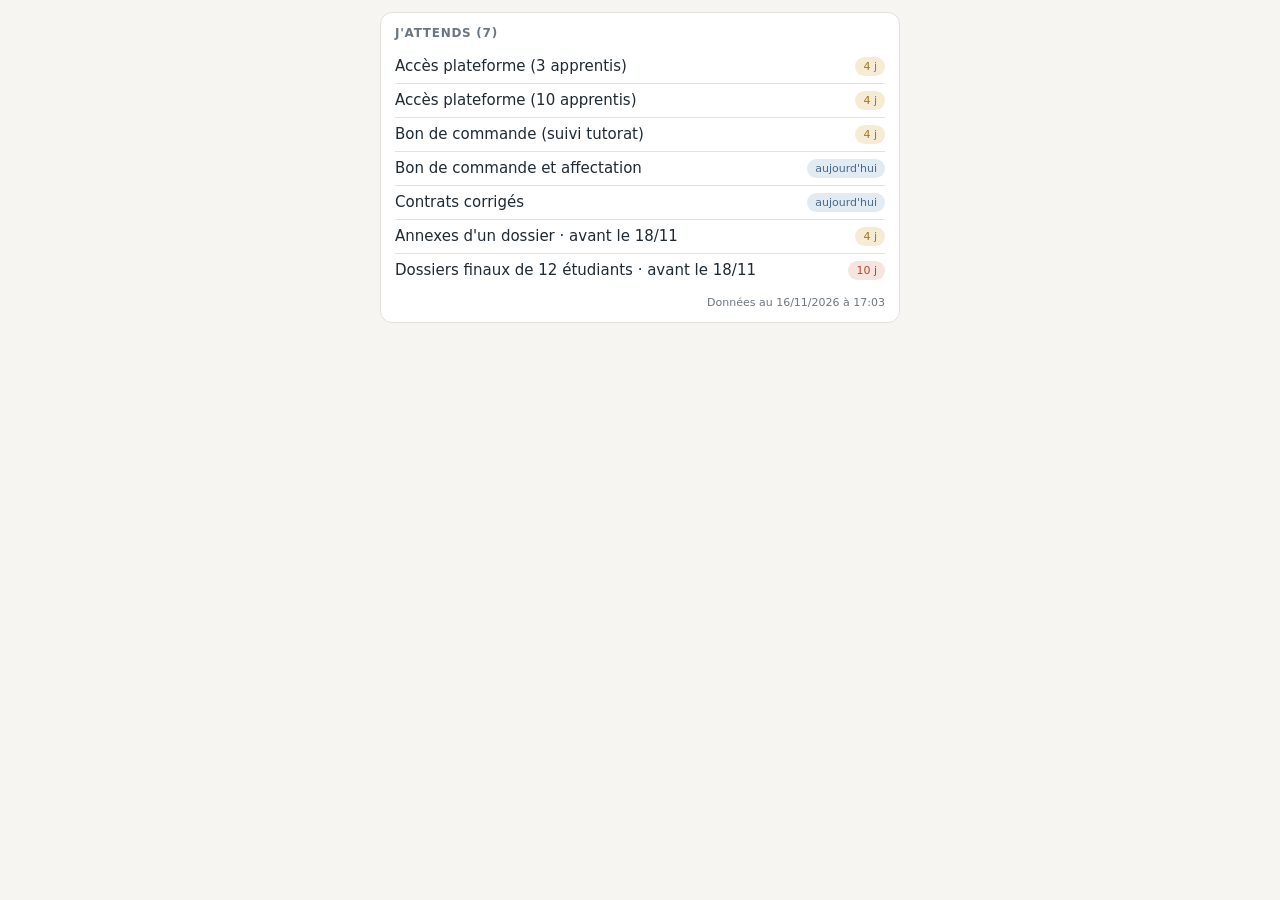
==== attentes.html @ bd523bd6 "Ajoute la page J'attends Co-Authored-By: Claude Sonnet 5.5 <noreply@anthropic.com> Claude-Session: h" ====
<!DOCTYPE html>
<html lang="fr">
<head>
<meta charset="utf-8">
<meta name="viewport" content="width=device-width, initial-scale=1">
<meta name="robots" content="noindex, nofollow">
<title>J'attends</title>
<link rel="stylesheet" href="style.css">
</head>
<body>
<main id="app"></main>
<script src="data-attentes.js"></script>
<script>
const D = window.DATA_ATTENTES;
const age = j => j === 0 ? "aujourd'hui" : j + " j";
const cls = j => j > 7 ? "t-urgent" : j > 3 ? "t-high" : "t-norm";
document.getElementById("app").innerHTML = `
<section class="card">
  <h2>J'attends (${D.items.length})</h2>
  <ul>${D.items.map(i =>
    `<li><span>${i.label}</span><span class="tag ${cls(i.jours)}">${age(i.jours)}</span></li>`).join("")}
  </ul>
  <p class="upd">Données au ${D.updated}</p>
</section>`;
</script>
</body>
</html>
---- style.css ----
:root{
    --bg:#f6f5f1; --card:#ffffff; --ink:#1f2a33; --muted:#6b7680; --line:#e4e1d9;
    --accent:#2f6f5e; --accent-soft:#e3efeb;
    --urgent:#b4452f; --urgent-soft:#f6e4de;
    --warn:#a8741a; --warn-soft:#f6ecd5;
    --wait:#46688a; --wait-soft:#e2eaf2;
  }
  @media (prefers-color-scheme: dark){
    :root{
      --bg:#161b1f; --card:#1f262c; --ink:#e8ebed; --muted:#98a3ab; --line:#2f383f;
      --accent:#6cc2a8; --accent-soft:#1f3a33;
      --urgent:#ef9a86; --urgent-soft:#3a2420;
      --warn:#e5b95c; --warn-soft:#3a3016;
      --wait:#8db3da; --wait-soft:#1f3042;
    }
  }
  *{box-sizing:border-box}
  body{margin:0;background:var(--bg);color:var(--ink);
    font:15px/1.4 system-ui,-apple-system,"Segoe UI",Roboto,sans-serif;padding:12px}
  main{max-width:520px;margin:0 auto;display:grid;gap:10px}
  header h1{font-size:17px;margin:0 0 2px;font-weight:650}
  header p{margin:0;color:var(--muted);font-size:13px}
  .card{background:var(--card);border:1px solid var(--line);border-radius:12px;padding:12px 14px}
  .card h2{font-size:12px;letter-spacing:.06em;text-transform:uppercase;color:var(--muted);margin:0 0 8px;font-weight:600}
  .counters{display:grid;grid-template-columns:repeat(2,1fr);gap:8px}
  .counter{border-radius:10px;padding:10px 12px}
  .counter b{display:block;font-size:26px;line-height:1.1}
  .counter span{font-size:12px}
  .c-urgent{background:var(--urgent-soft);color:var(--urgent)}
  .c-todo{background:var(--warn-soft);color:var(--warn)}
  .c-wait{background:var(--wait-soft);color:var(--wait)}
  .c-chase{background:var(--accent-soft);color:var(--accent)}
  ul{list-style:none;margin:0;padding:0}
  li{padding:6px 0;border-top:1px solid var(--line);display:flex;justify-content:space-between;gap:10px}
  li:first-child{border-top:0}
  .tag{font-size:11px;padding:2px 8px;border-radius:99px;white-space:nowrap;align-self:center}
  .t-urgent{background:var(--urgent-soft);color:var(--urgent)}
  .t-high{background:var(--warn-soft);color:var(--warn)}
  .t-norm{background:var(--wait-soft);color:var(--wait)}
  .bar{display:flex;height:10px;border-radius:99px;overflow:hidden;background:var(--line);margin:6px 0 8px}
  .bar i{display:block;height:100%}
  .legend{display:flex;flex-wrap:wrap;gap:4px 12px;font-size:12px;color:var(--muted)}
  .legend em{font-style:normal;display:inline-block;width:8px;height:8px;border-radius:50%;margin-right:5px}
  .row{display:flex;justify-content:space-between;padding:5px 0;border-top:1px solid var(--line)}
  .row:first-of-type{border-top:0}
  .na{color:var(--muted);font-style:italic}
  .big{font-size:22px;font-weight:650}
  footer{color:var(--muted);font-size:12px;text-align:center;padding:2px 0 8px}
  a.link{display:block;padding:10px 0;color:var(--accent);text-decoration:none;border-top:1px solid var(--line)}
  a.link:first-of-type{border-top:0}
  .upd{margin:8px 0 0;font-size:11px;color:var(--muted);text-align:right}
  .row{display:flex;justify-content:space-between;padding:5px 0;border-top:1px solid var(--line);margin-top:0}
  .legend{margin-bottom:6px}
  .days{display:flex;align-items:flex-end;gap:8px;height:74px;margin:4px 0 6px}
  .day{flex:1;display:flex;flex-direction:column;align-items:center;justify-content:flex-end;height:100%;font-size:11px;color:var(--muted)}
  .day i{display:block;width:100%;border-radius:5px 5px 0 0;background:var(--wait-soft);border:1px solid var(--wait)}
  .day.today i{background:var(--accent-soft);border-color:var(--accent)}
  .day b{font-size:12px;color:var(--ink);font-weight:600}
  .na{color:var(--muted);font-style:italic}
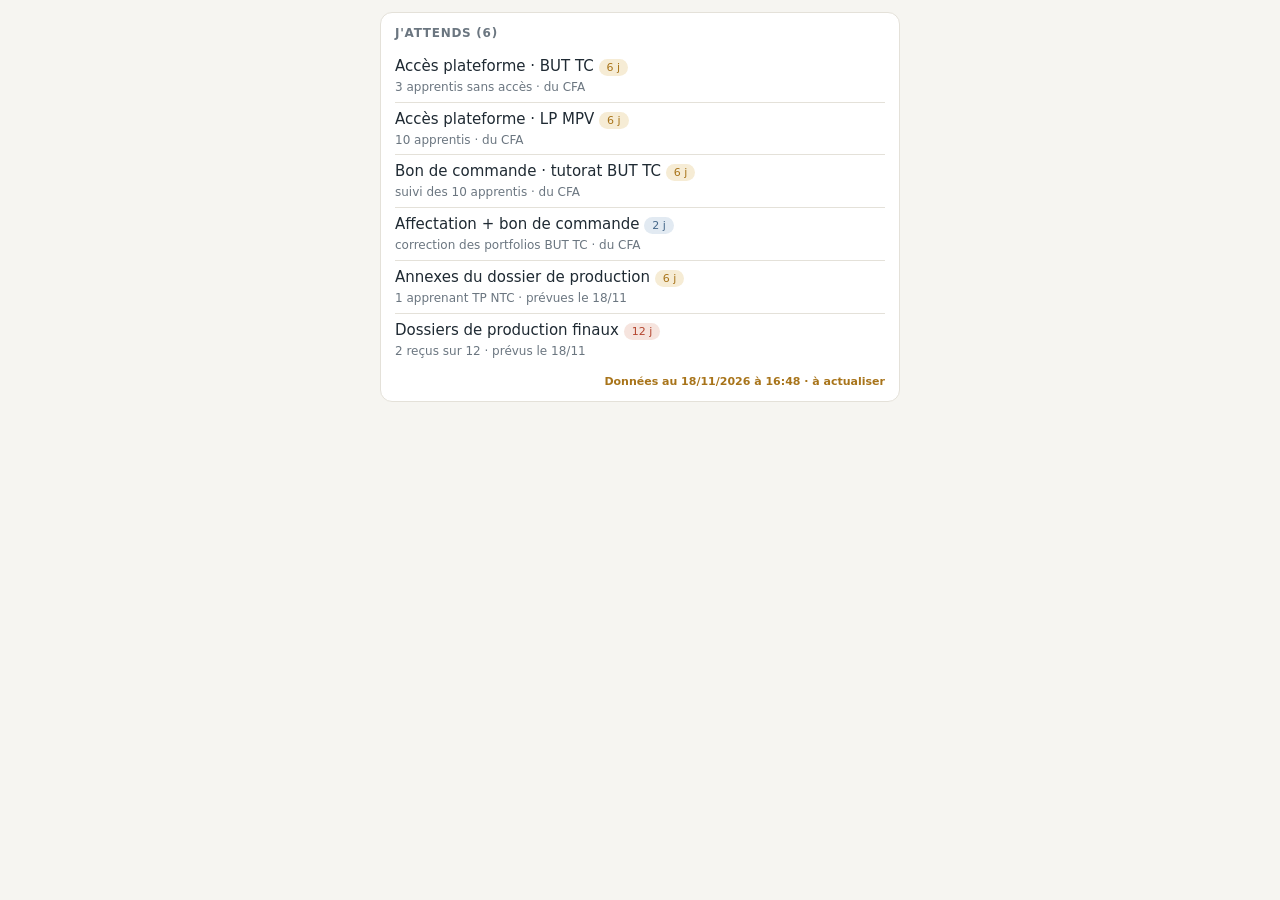
==== commit 03a0d373: "Code commun app.js, indicateur de fraîcheur, intitulés J'attends, adresse non visible en clair Co-Au" ====
--- a/attentes.html
+++ b/attentes.html
@@ -9,19 +9,21 @@
 </head>
 <body>
 <main id="app"></main>
+<script src="app.js"></script>
 <script src="data-attentes.js"></script>
 <script>
 const D = window.DATA_ATTENTES;
 const age = j => j === 0 ? "aujourd'hui" : j + " j";
 const cls = j => j > 7 ? "t-urgent" : j > 3 ? "t-high" : "t-norm";
-document.getElementById("app").innerHTML = `
+mount(`
 <section class="card">
   <h2>J'attends (${D.items.length})</h2>
-  <ul>${D.items.map(i =>
-    `<li><span>${i.label}</span><span class="tag ${cls(i.jours)}">${age(i.jours)}</span></li>`).join("")}
+  <ul class="veille">${D.items.map(i => `
+    <li><span>${esc(i.label)} <span class="tag ${cls(i.jours)}">${age(i.jours)}</span></span>
+    ${i.detail ? `<small>${esc(i.detail)}</small>` : ""}</li>`).join("")}
   </ul>
-  <p class="upd">Données au ${D.updated}</p>
-</section>`;
+  ${upd(D.updated)}
+</section>`);
 </script>
 </body>
 </html>
--- a/style.css
+++ b/style.css
@@ -57,3 +57,30 @@
   .day.today i{background:var(--accent-soft);border-color:var(--accent)}
   .day b{font-size:12px;color:var(--ink);font-weight:600}
   .na{color:var(--muted);font-style:italic}
+  ul.veille li{display:block}
+  ul.veille a{color:var(--ink);text-decoration:none;font-weight:550;display:block}
+  ul.veille a:hover{text-decoration:underline}
+  ul.veille small{display:block;color:var(--muted);font-size:12px;margin-top:2px}
+  .dot{display:inline-block;width:8px;height:8px;border-radius:50%;background:var(--urgent);margin-right:6px}
+  details.opp{border-top:1px solid var(--line)}
+  details.opp:first-of-type{border-top:0}
+  details.opp summary{cursor:pointer;list-style:none;display:flex;justify-content:space-between;align-items:center;gap:8px;padding:8px 0}
+  details.opp summary::-webkit-details-marker{display:none}
+  details.opp summary span.t{flex:1}
+  details.opp summary::before{content:"▸";color:var(--muted);margin-right:2px;transition:transform .15s}
+  details.opp[open] summary::before{transform:rotate(90deg)}
+  details.opp dl{margin:0 0 8px;padding-left:16px;display:grid;grid-template-columns:auto 1fr;gap:3px 10px;font-size:13px}
+  details.opp dt{color:var(--muted)}
+  details.opp dd{margin:0}
+  details.opp a{color:var(--accent)}
+  .sub{font-size:12px;letter-spacing:.06em;text-transform:uppercase;color:var(--muted);margin:10px 0 2px;font-weight:600}
+  .gone{font-size:13px;color:var(--muted);padding:3px 0}
+
+/* ---- Instructions ---- */
+textarea.consigne{width:100%;box-sizing:border-box;min-height:5.5em;padding:.5em;border:1px solid var(--line,#ccc);border-radius:6px;background:transparent;color:inherit;font:inherit;resize:none}
+button.envoi{margin-top:.5em;width:100%;padding:.5em;border:0;border-radius:6px;background:var(--accent,#2f6f5e);color:var(--card);font:inherit;cursor:pointer}
+a.envoi{display:block;box-sizing:border-box;margin-top:.5em;width:100%;padding:.5em;border-radius:6px;background:var(--accent,#2f6f5e);color:var(--card);font:inherit;text-align:center;text-decoration:none}
+a.alt{display:block;margin-top:.4em;font-size:.85em;text-align:center;color:inherit}
+a.off{opacity:.5;pointer-events:none}
+.day.alert i{background:var(--warn-soft);border-color:var(--warn)}
+.upd.stale{color:var(--warn);font-weight:600}
